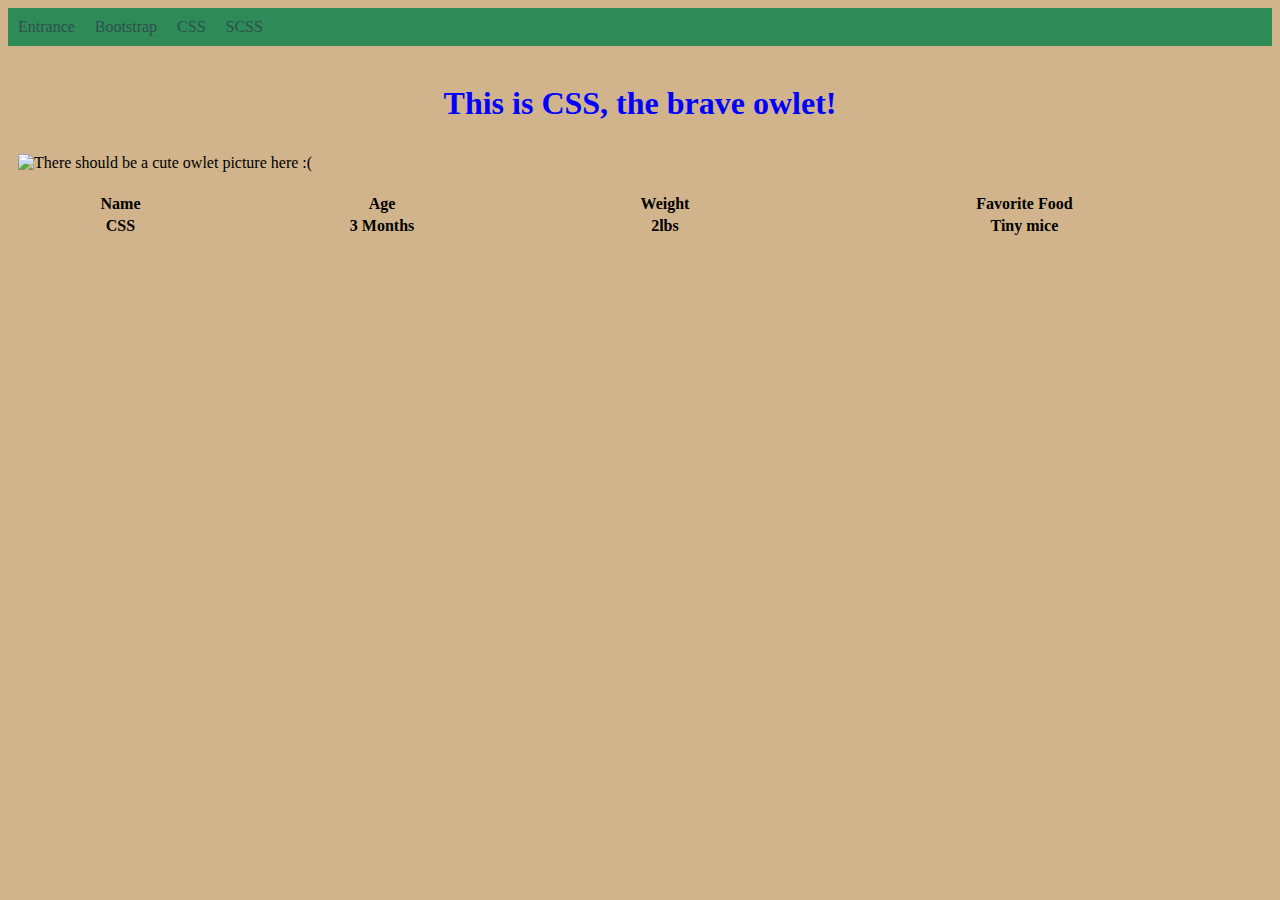
==== babyowl.html @ 6a24a1b6 "adding babyowl and stylesheet" ====
<!DOCTYPE html>
<html>
    <head>
      <link rel="stylesheet" type="text/css" href="lecture0Styles.css">


      <style>

      </style>

      <title>My Webpage - Johann Philipp Dreessen CSCI-E33a</title>

    </head>
    <body>
      <ul class='headerBar'>
        <li class='header'><a href='index.html'>Entrance</a></li>
        <li class='header'><a href='duckling.html'>Bootstrap</a></li>
        <li class='header'><a href='babyowl.html'>CSS</a></li>
        <li class='header'><a href='chicken.html'>SCSS</a></li>
      </ul>
      <br>

      <h1 style="color: blue; text-align: center;">This is CSS, the brave owlet!</h1>

      <img style="width: 100%; padding: 10px;" src='owlet.jpeg', alt="There should be a cute owlet picture here :(">

      <table style="width: 100%; padding: 10px;">
        <tr>
          <th>Name</th>
          <th>Age</th>
          <th>Weight</th>
          <th>Favorite Food</th>
        </tr>

        <tr>
          <th>CSS</th>
          <th>3 Months</th>
          <th>2lbs</th>
          <th>Tiny mice</th>
        </tr>

      </table>


    </body>
</html>
---- lecture0Styles.css ----
body{
  background-color: Tan;
}

ul.headerBar{
  list-style-type: none;
  background-color: SeaGreen;
  margin: 0;
  padding: 0;
  overflow: hidden;
}

li.header
{
  float: left;
  display: block;
  padding: 10px;
  text-align: center;
  text-decoration: none;
}

li.header:hover{
    background-color: MediumSeaGreen;
}

li.header > a{
  text-decoration: none;
  color: DarkSlateGrey;
}
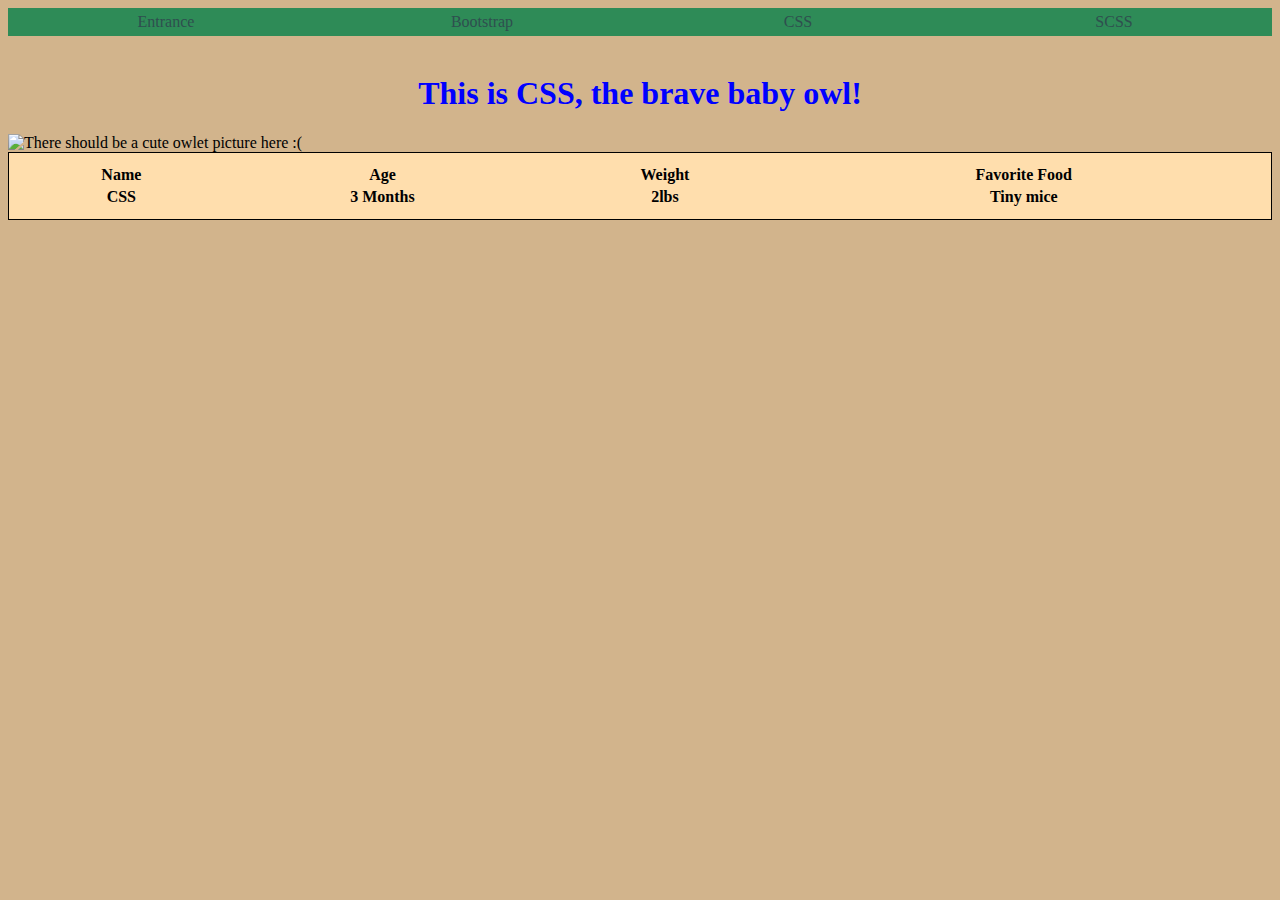
==== commit 2b9d09f5: "media query for smaller screens added" ====
--- a/babyowl.html
+++ b/babyowl.html
@@ -20,11 +20,11 @@
       </ul>
       <br>
 
-      <h1 style="color: blue; text-align: center;">This is CSS, the brave owlet!</h1>
+      <h1 style="color: blue; text-align: center;">This is CSS, the brave baby owl!</h1>
 
-      <img style="width: 100%; padding: 10px;" src='owlet.jpeg', alt="There should be a cute owlet picture here :(">
+      <img src='owlet.jpeg', alt="There should be a cute owlet picture here :(">
 
-      <table style="width: 100%; padding: 10px;">
+      <table id='babyowl'>
         <tr>
           <th>Name</th>
           <th>Age</th>
--- a/lecture0Styles.css
+++ b/lecture0Styles.css
@@ -2,28 +2,83 @@
   background-color: Tan;
 }
 
+@media only screen and (max-width: 600px){
+  body{
+    background-color: white;
+  }
+}
+
+
+
 ul.headerBar{
+  width: 100%;
   list-style-type: none;
+  padding: 0px;
+  margin: 0px;
   background-color: SeaGreen;
-  margin: 0;
-  padding: 0;
   overflow: hidden;
 }
 
-li.header
-{
-  float: left;
+
+li.header a{
   display: block;
-  padding: 10px;
   text-align: center;
   text-decoration: none;
+  color: DarkSlateGrey;
+  width: 100%;
+  padding-top:5px;
+  padding-bottom:5px;
 }
 
-li.header:hover{
+
+@media only screen and (min-width: 600px){
+  li.header a{
+    margin: 0px;
+
+    width: 25%;
+    float: left;
+    text-align: center;
+    text-decoration: none;
+    color: DarkSlateGrey;
+  }
+}
+
+
+
+
+
+/* @media only screen and (max-width: 600px){
+  body{
+    background-color: white;
+  }
+} */
+
+li.header a:hover{
     background-color: MediumSeaGreen;
 }
 
-li.header > a{
-  text-decoration: none;
-  color: DarkSlateGrey;
+
+
+
+
+
+table{
+  width: 100%;
+  padding: 10px;
+  border: 1px solid black;
 }
+
+img{
+  width: 100%;
+
+}
+
+#babyowl{
+  background-color: NavajoWhite;
+}
+
+
+
+div, p{
+  font-family: Arial, Helvetica, sans-serif;
+}
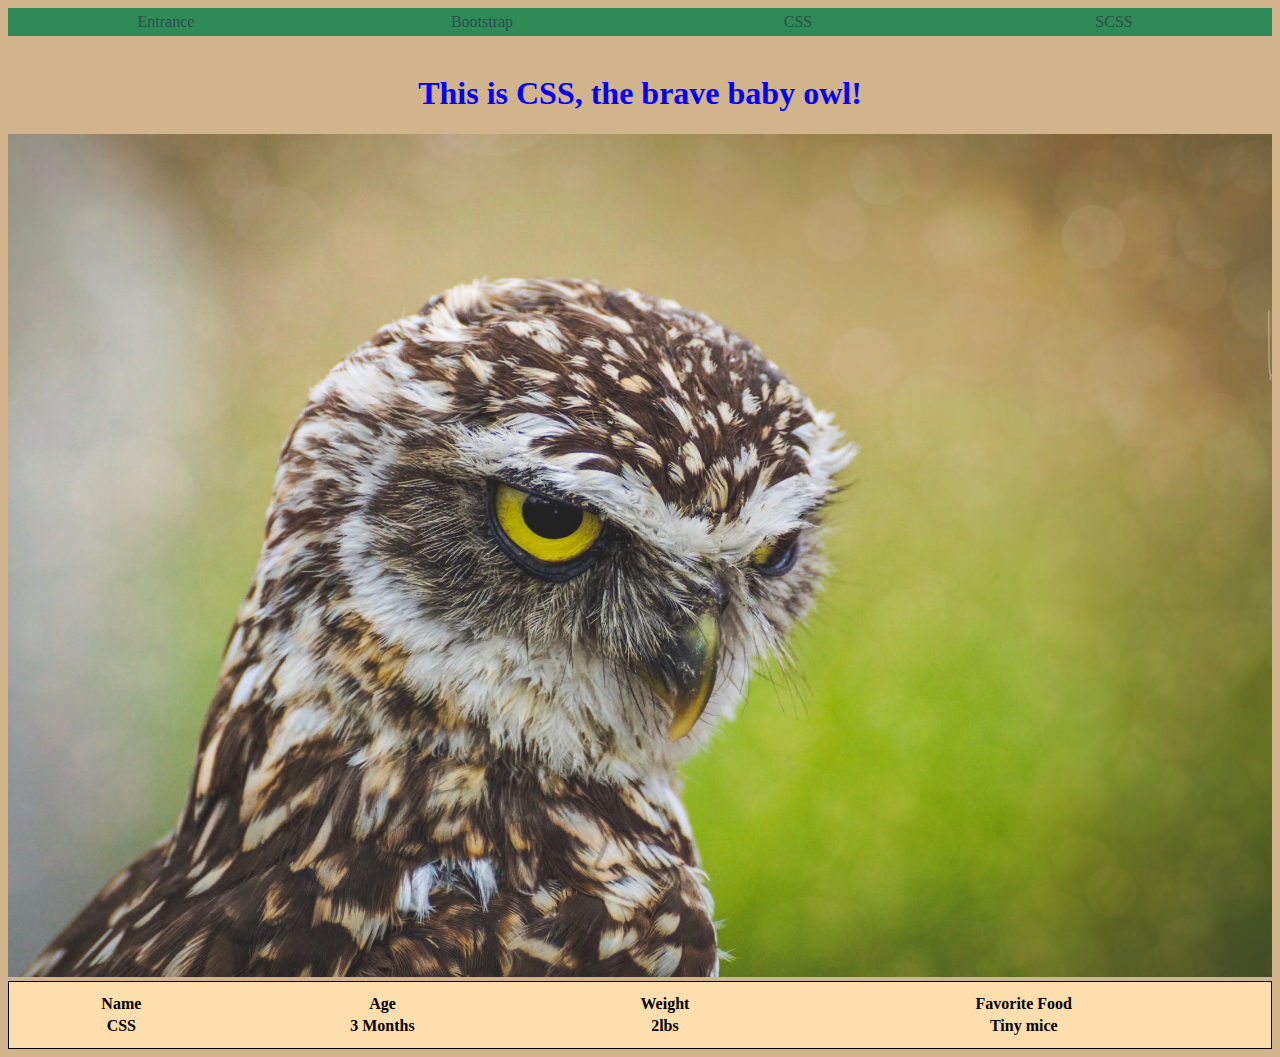
==== commit c0379c62: "added bootstrap" ====
--- a/babyowl.html
+++ b/babyowl.html
@@ -2,7 +2,6 @@
 <html>
     <head>
       <link rel="stylesheet" type="text/css" href="lecture0Styles.css">
-
 
       <style>
 
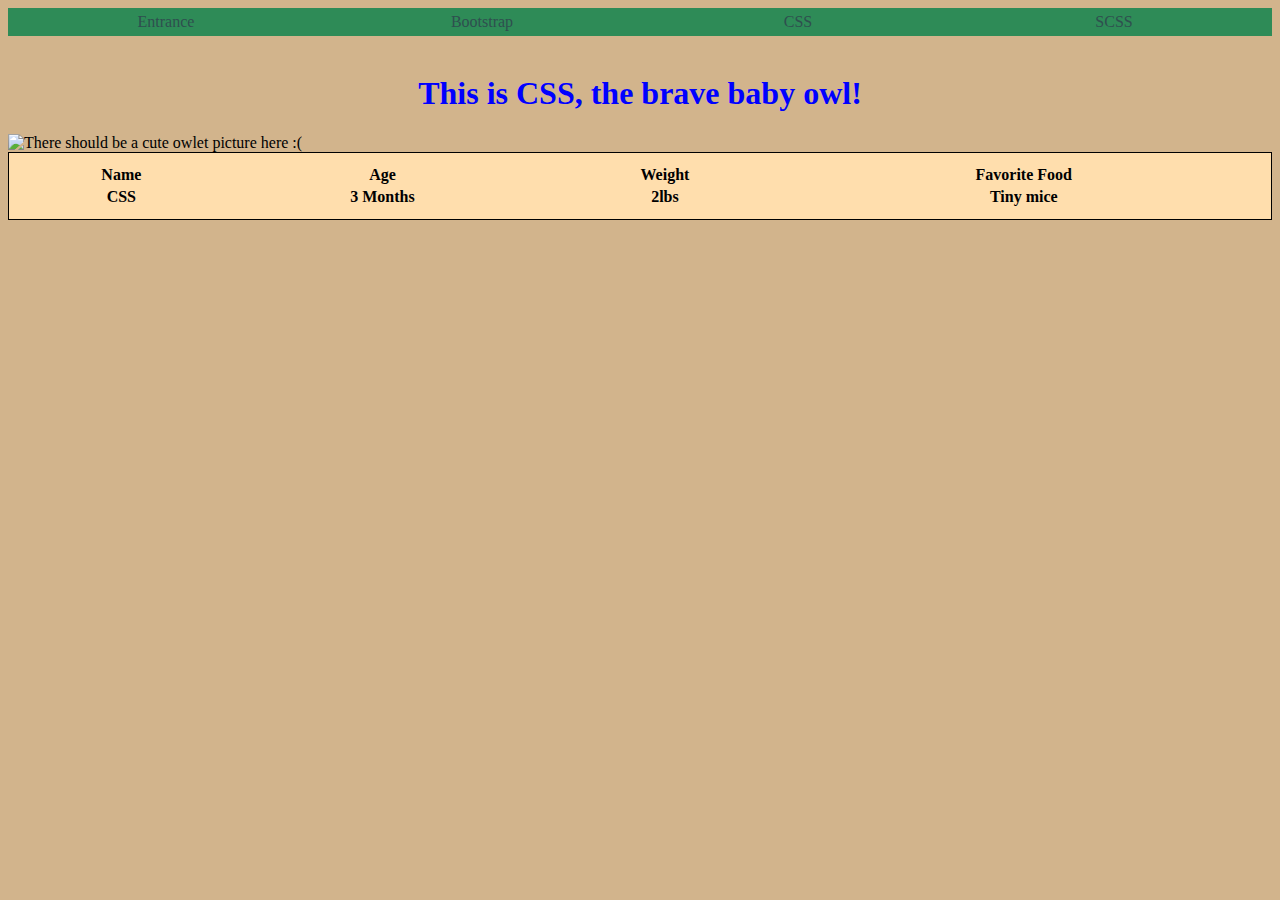
==== commit b30d5cf7: "test owled picture deletion" ====
--- a/babyowl.html
+++ b/babyowl.html
@@ -21,7 +21,7 @@
 
       <h1 style="color: blue; text-align: center;">This is CSS, the brave baby owl!</h1>
 
-      <img src='owlet.jpeg', alt="There should be a cute owlet picture here :(">
+      <img src='owlet1.jpeg', alt="There should be a cute owlet picture here :(">
 
       <table id='babyowl'>
         <tr>
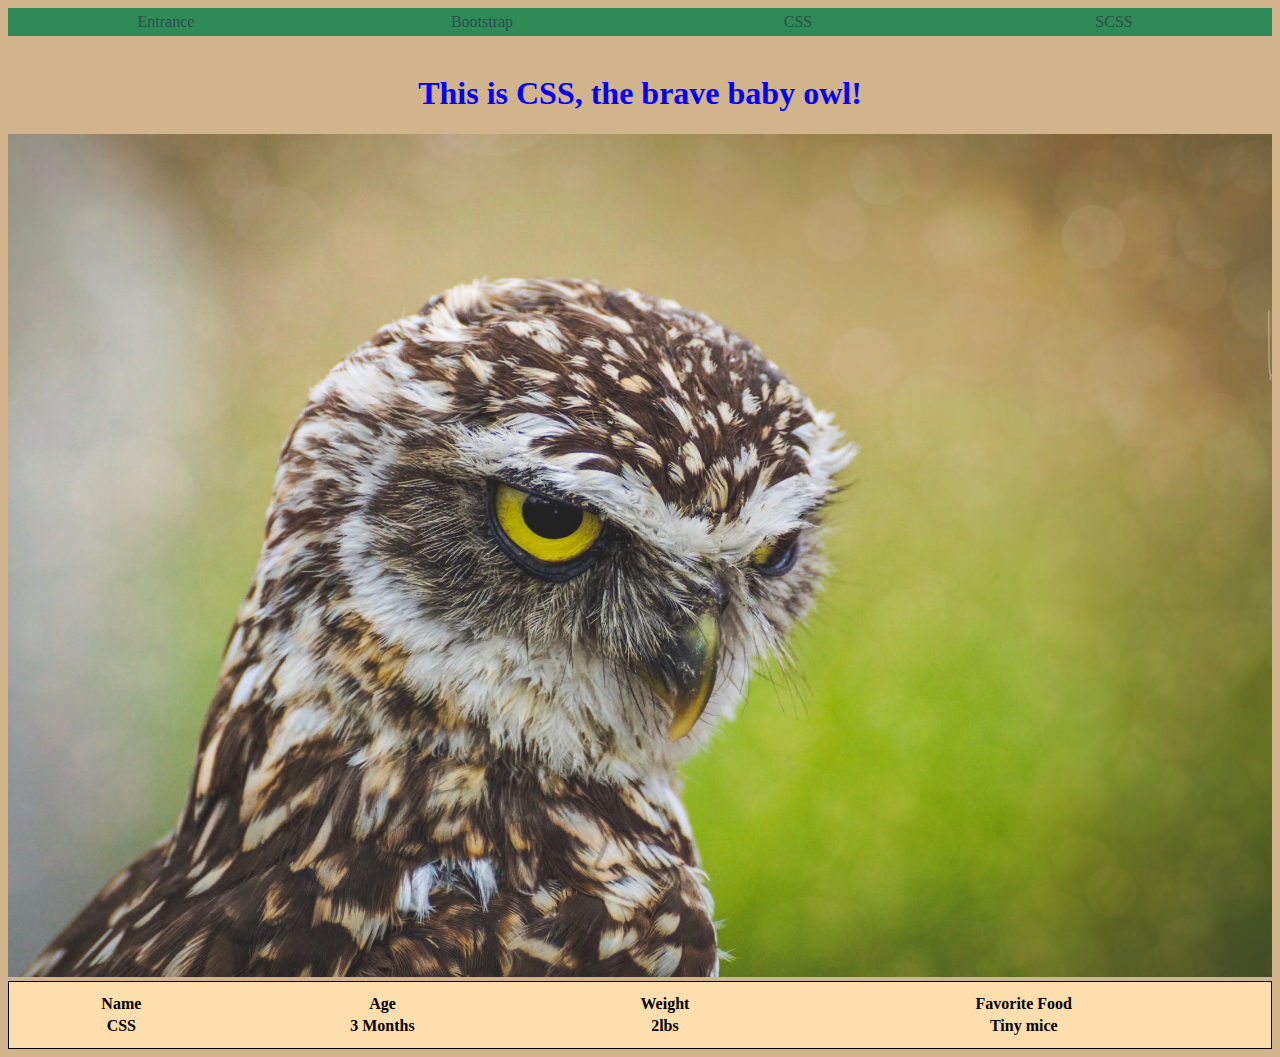
==== commit 4c82bb76: "re-inserted owled picture" ====
--- a/babyowl.html
+++ b/babyowl.html
@@ -21,7 +21,7 @@
 
       <h1 style="color: blue; text-align: center;">This is CSS, the brave baby owl!</h1>
 
-      <img src='owlet1.jpeg', alt="There should be a cute owlet picture here :(">
+      <img src='owlet.jpeg', alt="There should be a cute owlet picture here :(">
 
       <table id='babyowl'>
         <tr>
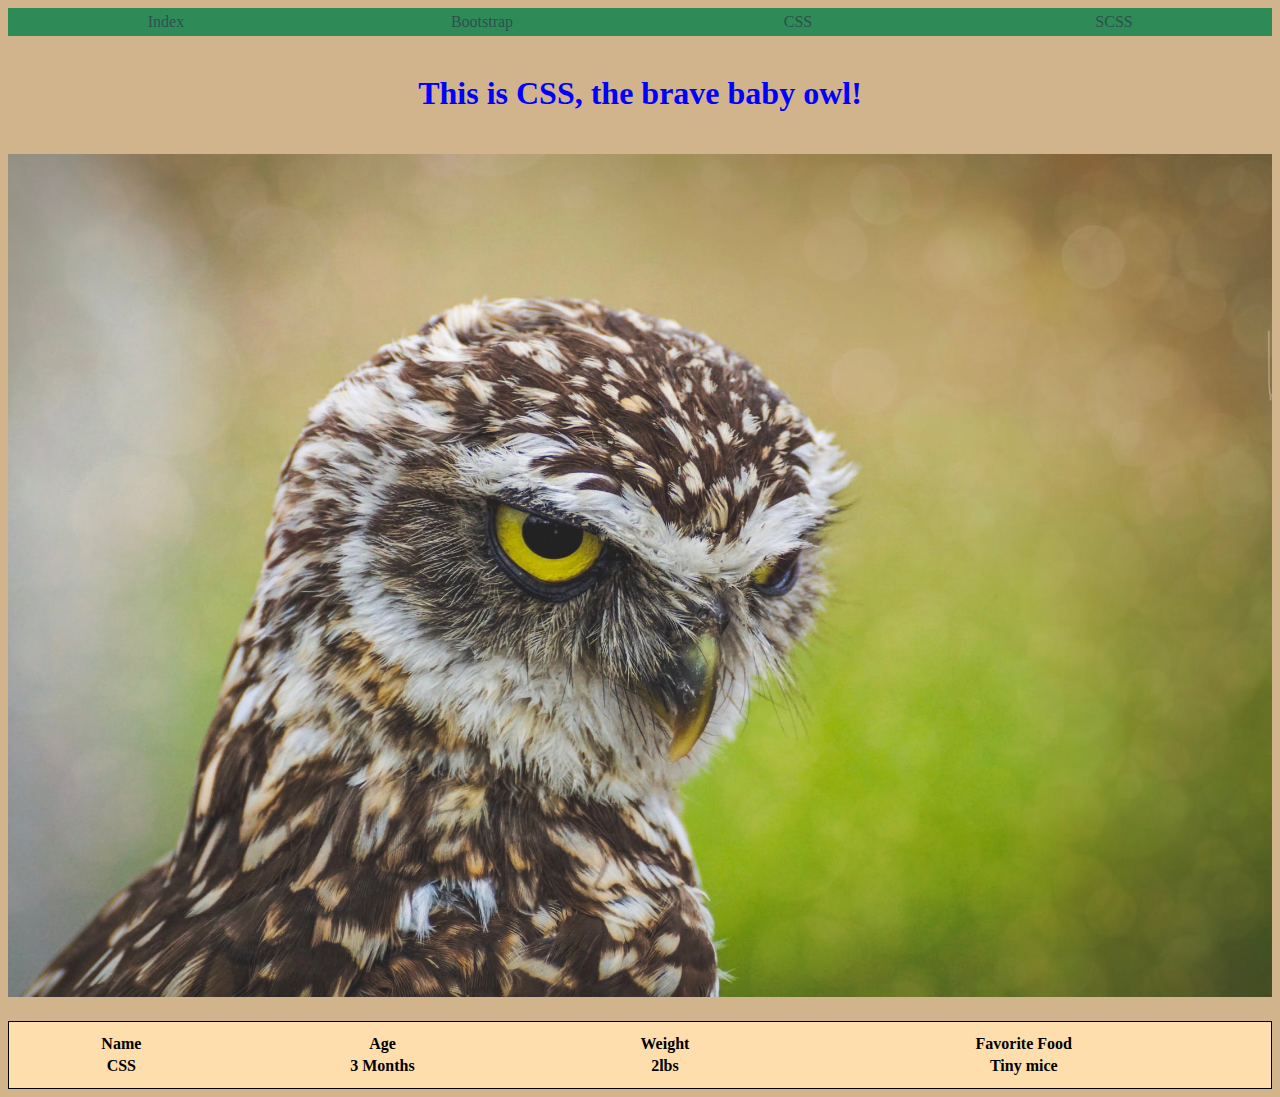
==== commit 7977e5e2: "fixing entrance/index" ====
--- a/babyowl.html
+++ b/babyowl.html
@@ -12,7 +12,7 @@
     </head>
     <body>
       <ul class='headerBar'>
-        <li class='header'><a href='index.html'>Entrance</a></li>
+        <li class='header'><a href='index.html'>Index</a></li>
         <li class='header'><a href='duckling.html'>Bootstrap</a></li>
         <li class='header'><a href='babyowl.html'>CSS</a></li>
         <li class='header'><a href='chicken.html'>SCSS</a></li>
--- a/lecture0Styles.css
+++ b/lecture0Styles.css
@@ -70,6 +70,8 @@
 
 img{
   width: 100%;
+  padding-top: 20px;
+  padding-bottom: 20px;
 
 }
 
